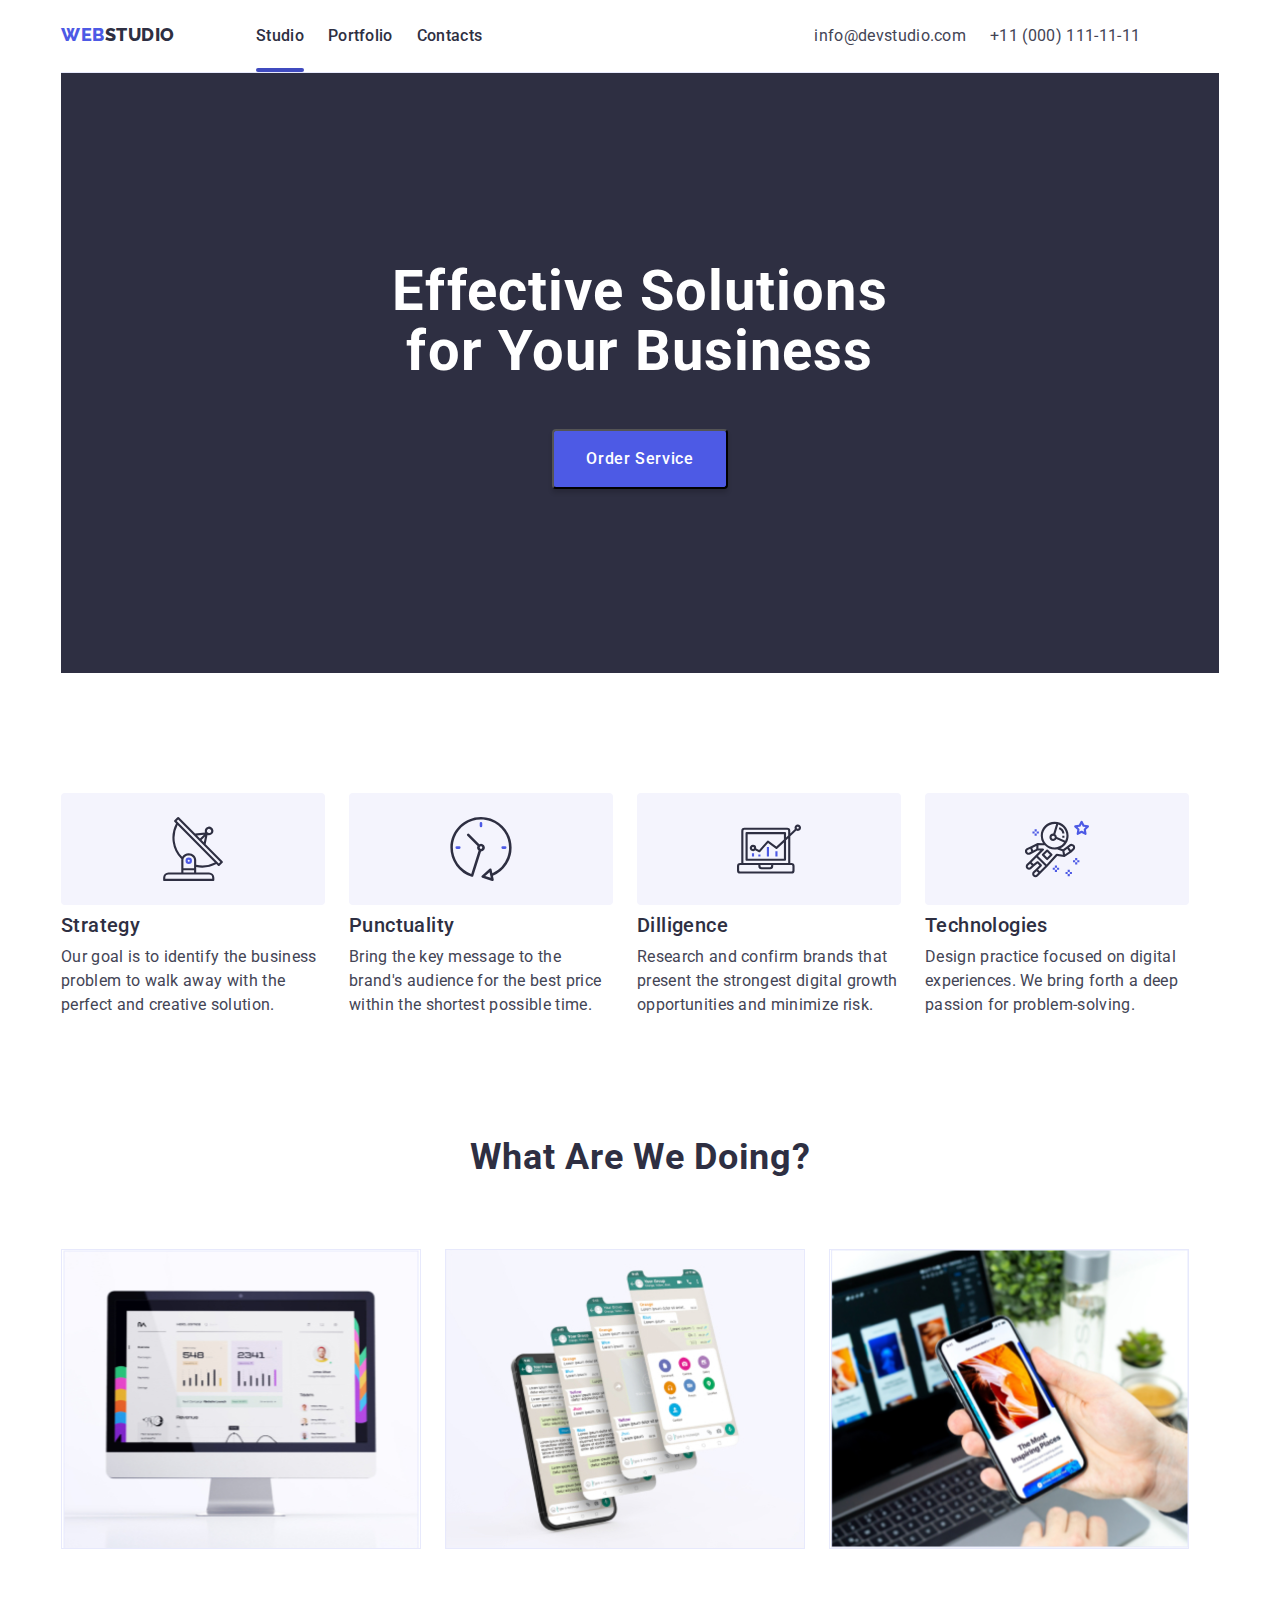
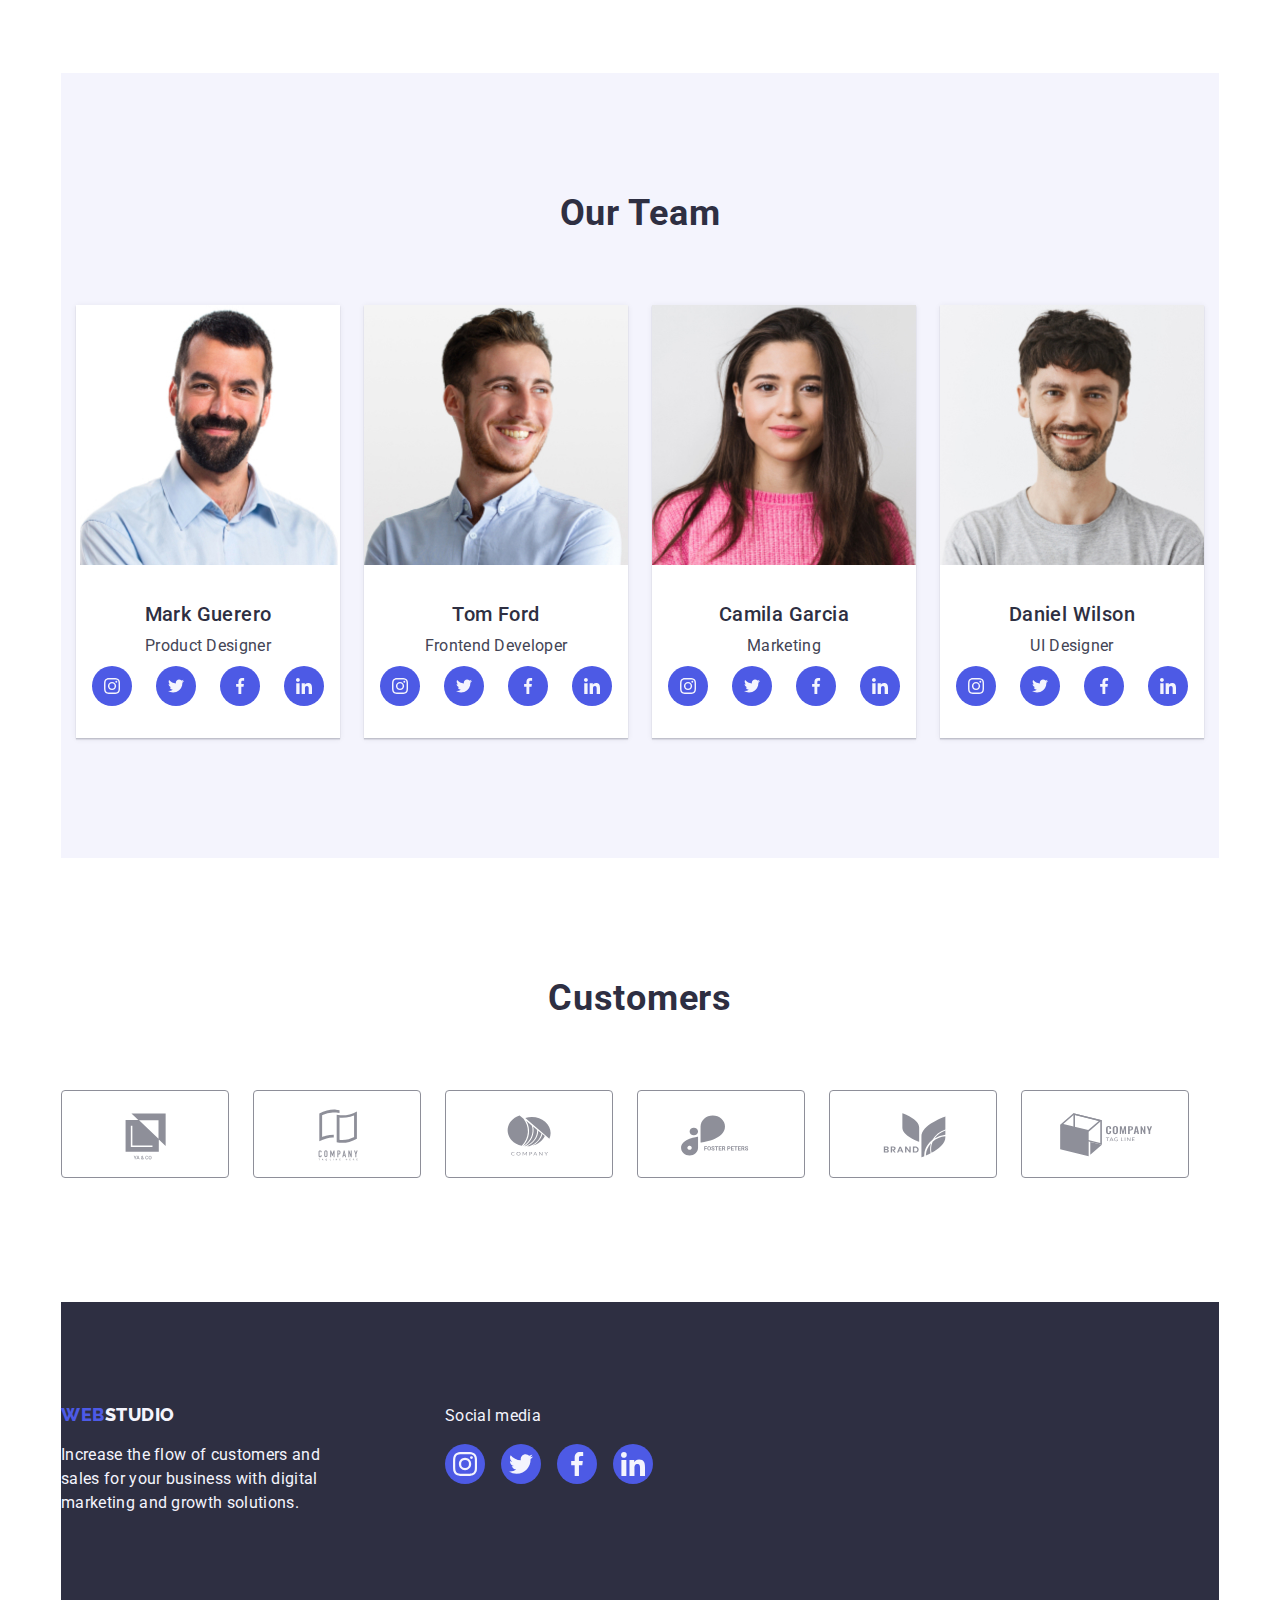
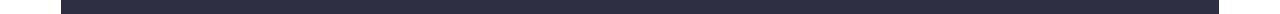
==== index.html @ da7041fc "Initial commit" ====
<!DOCTYPE html>
<html lang="en">

<head>
    <meta charset="UTF-8">
    <meta name="viewport" content="width=device-width, initial-scale=1.0">
    <title>Studio</title>
    <link rel="tag" href="Images">
    <link rel="stylesheet" href="css/modern-normalize.css">
    <link rel="stylesheet" href="css/style.css">
    <link rel="preconnect" href="https://fonts.googleapis.com">
    <link rel="preconnect" href="https://fonts.gstatic.com" crossorigin>
    <link href="https://fonts.googleapis.com/css2?family=Raleway:wght@800&family=Roboto:wght@400;500;700;900&display=swap" rel="stylesheet">
</head>

<body>
       <!--Modal-->  
       <div class="is-hidden data-modal">      
        <div class="modal-bg">
         <svg class="button-x data-modal-close">
             <use href="./Images/symbol-defs.svg#icon-close"></use>
         </svg>
        </div>
     </div>
    <!--Menu Nav-->
    <div class="container">
    <header class="top-line-bg" id="header-logo">
        <nav>
        <a class="logo" href="index.html"><span class="web-logo">WEB</span><span class="studio-logo">STUDIO</span></a>
            <ul class="menu-nav">
                <li><a class="menu-nav-link active" href="index.html">Studio</a></li>
                <li><a class="menu-nav-link" href="portfolio.html">Portfolio</a></li>
                <li><a class="menu-nav-link" href="">Contacts</a></li>
            </ul>
        </nav>
        <div>
            <ul class="contacts">
                <li><a class="contact-link" href="mailto:info@devstudio.com">info@devstudio.com</a></li>
                <li><a class="contact-link" href="tel:+110001111111">+11 (000) 111-11-11</a></li>
            </ul> 
        </div>
    </header>
    </div>
    <main>
    <!--Hero-->
            <section class="darkbg container">
            <div class="section1">
                <h1>Effective Solutions <br>for Your Business</h1>
                <button class="button-os data-modal-open" type="button"><span class="order-service">Order Service</span></button>
            </div>
            </section>
   
  
    
     <!--Icons for Advantages-->
            <section class="advantages container">
                <ul class="icon-list">
                    <li class="icon-bg"><svg class="icon-list-pic">
                        <use href="./Images/icons.svg#icon-antenna-1"></use>
                      </svg></li>                  
                    <li class="icon-bg"><svg class="icon-list-pic">
                        <use href="./Images/icons.svg#icon-clock-1"></use>
                      </svg></li>
                      <li class="icon-bg"><svg class="icon-list-pic">
                        <use href="./Images/icons.svg#icon-diagram-1"></use>
                      </svg></li>
                      <li class="icon-bg"><svg class="icon-list-pic">
                        <use href="./Images/icons.svg#icon-astronaut-1"></use>
                      </svg></li>
                </ul>
                
            </section>
     <!--Features-->        
        <section class="container">
            <ul class="feature">
                    <li>
                        <h2>Strategy</h2>
                        <p class="feature-description">
                            Our goal is to identify the business problem to walk away with the perfect and creative
                            solution.
                        </p>
                    </li>
                    <li>
                        <h2>Punctuality</h2>
                        <p class="feature-description">
                            Bring the key message to the brand's audience for the best price within the shortest possible
                            time.
                        </p>
                    </li>
                    <li>
                        <h2>Dilligence</h2>
                        <p class="feature-description">
                            Research and confirm brands that present the strongest digital growth opportunities and minimize
                            risk.
                        </p>
                    </li>
                    <li>
                        <h2>Technologies</h2>
                        <p class="feature-description">
                            Design practice focused on digital experiences. We bring forth a deep passion for
                            problem-solving.
                        </p>
                    </li>
            </ul>
        </section>
     <!--What are We doing?-->
        <section class="section container">
            <h2 class="section-2-header">What are we doing?</h2>
            <ul>
                <li>
                    <img class="img123" src="Images/Pic1.jpg" alt="Interactive Dashboard" width="300px"
                            height="300px">
                </li>
                <li>
                    <img class="img123" src="Images/Pic2.jpg" alt="Messaging App" width="300px"
                            height="300px">
                </li>
                <li>
                    <img class="img123" src="Images/Pic3.jpg" alt="Mobile UI" width="300px"
                            height="300px">
                </li>
            </ul>
        </section>
    
     <!--Our Team Section-->    
        <section class="section section-3 container">
            <h2 class="section-3-header">Our Team</h2>
            <div class="team-container">
            <ul class="teamcard">
                <li class="teamcards-group">
                    <img class="image-team" src="Images/mark g.jpg" alt="Mark G. Error" width="264px" height="260px">
                        <h2 class="names">Mark Guerero</h2>
                        <p class="position">Product Designer</p>
                        <ul class="teamicon-container">
                            <li class="team-icon"><a class="team-link" href="https://www.instagram.com/" target="_blank"><svg class="team-socialmedia-icon">
                                <use href="./Images/icons.svg#icon-instagram-2"></use>
                                </svg></a></li>
                            <li class="team-icon"><a class="team-link" href="https://twitter.com/" target="_blank"><svg class="team-socialmedia-icon">
                                <use href="./Images/icons.svg#icon-twitter-1"></use>
                                </svg></a></li>
                            <li class="team-icon"><a class="team-link" href="https://www.facebook.com/" target="_blank"><svg class="team-socialmedia-icon">
                                <use href="./Images/icons.svg#icon-facebook-1"></use>
                                </svg></a></li>
                            <li class="team-icon"><a class="team-link" href="https://www.linkedin.com/" target="_blank"><svg class="team-socialmedia-icon">
                                <use href="./Images/icons.svg#icon-linkedin-1"></use>
                                </svg></a></li>
                        </ul>
                </li>
                <li class="teamcards-group">
                    <img class="image-team" src="Images/tom f.jpg" alt="Tom F. Error" width="264px" height="260px">
                        <h2 class="names">Tom Ford</h2>
                        <p class="position">Frontend Developer</p>
                        <ul class="teamicon-container">
                            <li class="team-icon"><a class="team-link" href="https://www.instagram.com/" target="_blank"><svg class="team-socialmedia-icon">
                                <use href="./Images/icons.svg#icon-instagram-2"></use>
                                </svg></a></li>
                            <li class="team-icon"><a class="team-link" href="https://twitter.com/" target="_blank"><svg class="team-socialmedia-icon">
                                <use href="./Images/icons.svg#icon-twitter-1"></use>
                                </svg></a></li>
                            <li class="team-icon"><a class="team-link" href="https://www.facebook.com/" target="_blank"><svg class="team-socialmedia-icon">
                                <use href="./Images/icons.svg#icon-facebook-1"></use>
                                </svg></a></li>
                            <li class="team-icon"><a class="team-link" href="https://www.linkedin.com/" target="_blank"><svg class="team-socialmedia-icon">
                                <use href="./Images/icons.svg#icon-linkedin-1"></use>
                                </svg></a></li>
                        </ul>
                </li>
                <li class="teamcards-group">
                    <img class="image-team" src="Images/camila g.jpg" alt="Camila G. Error" width="264px" height="260px">
                        <h2 class="names">Camila Garcia</h2>
                        <p class="position">Marketing</p>
                        <ul class="teamicon-container">
                            <li class="team-icon"><a class="team-link" href="https://www.instagram.com/" target="_blank"><svg class="team-socialmedia-icon">
                                <use href="./Images/icons.svg#icon-instagram-2"></use>
                                </svg></a></li>
                            <li class="team-icon"><a class="team-link" href="https://twitter.com/" target="_blank"><svg class="team-socialmedia-icon">
                                <use href="./Images/icons.svg#icon-twitter-1"></use>
                                </svg></a></li>
                            <li class="team-icon"><a class="team-link" href="https://www.facebook.com/" target="_blank"><svg class="team-socialmedia-icon">
                                <use href="./Images/icons.svg#icon-facebook-1"></use>
                                </svg></a></li>
                            <li class="team-icon"><a class="team-link" href="https://www.linkedin.com/" target="_blank"><svg class="team-socialmedia-icon">
                                <use href="./Images/icons.svg#icon-linkedin-1"></use>
                                </svg></a></li>
                        </ul>
                </li>
                <li class="teamcards-group">
                    <img class="image-team" src="Images/daniel w.jpg" alt="Daniel W. Error" width="264px" height="260px">
                        <h2 class="names">Daniel Wilson</h2>
                        <p class="position">UI Designer</p>
                        <ul class="teamicon-container">
                            <li class="team-icon"><a class="team-link" href="https://www.instagram.com/" target="_blank"><svg class="team-socialmedia-icon">
                                <use href="./Images/icons.svg#icon-instagram-2"></use>
                                </svg></a></li>
                            <li class="team-icon"><a class="team-link" href="https://twitter.com/" target="_blank"><svg class="team-socialmedia-icon">
                                <use href="./Images/icons.svg#icon-twitter-1"></use>
                                </svg></a></li>
                            <li class="team-icon"><a class="team-link" href="https://www.facebook.com/" target="_blank"><svg class="team-socialmedia-icon">
                                <use href="./Images/icons.svg#icon-facebook-1"></use>
                                </svg></a></li>
                            <li class="team-icon"><a class="team-link" href="https://www.linkedin.com/" target="_blank"><svg class="team-socialmedia-icon">
                                <use href="./Images/icons.svg#icon-linkedin-1"></use>
                                </svg></a></li>
                        </ul>
                </li>
            </ul>
        </div>
        </section>

    <!--Customers-->
    <section class="clients container section">
        <h2 class="clients-header">Customers</h2>
        <ul class="clients-list">
            <li class="clients-item"><svg class="clients-icon">
                <use href="./Images/icons.svg#icon-Client-1"></use>
              </svg></li></li>
            <li class="clients-item"><svg class="clients-icon">
                <use href="./Images/icons.svg#icon-Client-2"></use>
              </svg></li></li>
            <li class="clients-item"><svg class="clients-icon">
                <use href="./Images/icons.svg#icon-Client-3"></use>
              </svg></li></li>
            <li class="clients-item"><svg class="clients-icon">
                <use href="./Images/icons.svg#icon-Client-4"></use>
              </svg></li></li>
            <li class="clients-item"><svg class="clients-icon">
                <use href="./Images/icons.svg#icon-Client-5"></use>
              </svg></li></li>
            <li class="clients-item"><svg class="clients-icon">
                <use href="./Images/icons.svg#icon-Client-6"></use>
              </svg></li></li>
        </ul>
    </section>
    </main>
     <!--Footer-->
    <footer class="footer-studio container">
        <div class="logo-footer">
        <a href="#header-logo"><span class="web-logo">WEB</span><span class="studio-logo-foot">STUDIO</span></a>
        <p class="footer-description">Increase the flow of customers and <br>sales for your business with digital <br>marketing
            and growth solutions.</p>
        </div>

        <!--Footer social media-->
        <div class="footer-socialmedia">
        <p class="socialmedia">Social media</p>
        <ul class="icon-container">
            <li class="footer-icon"><a class="footer-link" href="https://www.instagram.com/" target="_blank"><svg class="socialmedia-icon">
                <use href="./Images/icons.svg#icon-instagram-2"></use>
                </svg></a></li>
            <li class="footer-icon"><a class="footer-link" href="https://twitter.com/" target="_blank"><svg class="socialmedia-icon">
                <use href="./Images/icons.svg#icon-twitter-1"></use>
                </svg></a></li>
            <li class="footer-icon"><a class="footer-link" href="https://www.facebook.com/" target="_blank"><svg class="socialmedia-icon">
                <use href="./Images/icons.svg#icon-facebook-1"></use>
                </svg></a></li>
            <li class="footer-icon"><a class="footer-link" href="https://www.linkedin.com/" target="_blank"><svg class="socialmedia-icon">
                <use href="./Images/icons.svg#icon-linkedin-1"></use>
                </svg></a></li>
        </ul>
        </div>
    </footer>
    <script src="./modal.js"></script>
</body>

</html>
---- css/style.css ----
/*start of top line */
:root { --SLATE: #434455;
    --CORNFLOWER: #E7E9FC;
    --WHITE: #FFF;
    --IRIS: #4D5AE5;
    --NAVY-BLUE: #2E2F42;
    --OCEAN: #404BBF;
    --CLOUD: #F4F4FD;
    --LIGHT-SLATE: #8E8F99;
}

ul {
    list-style-type: none;
    display: inline-flex;
    gap: 24px;
    padding: 0px;
    margin: 0 auto;
}

 p {
    color: var(--SLATE);
    /* Body */
    font-family: Roboto;
    font-size: 16px;
    font-style: normal;
    font-weight: 400;
    line-height: 24px; /* 150% */
    letter-spacing: 0.32px;
 }

 a {
    text-decoration: none;
 }

.container {
    max-width: 1158px;
    margin: 0 auto;
}
.section {
    padding-top: 120px;
    padding-bottom: 120px;
    margin: 0 auto;
}

h2 {
    margin: 0 auto;
    color: var(--NAVY-BLUE);
    /* Header 3 */
    font-family: Roboto;
    font-size: 20px;
    font-style: normal;
    font-weight: 500;
    line-height: 24px;
    /* 120% */
    letter-spacing: 0.4px;
}

.top-line-bg {
    display: inline-flex;
    align-items: center;
    border-bottom: 1px solid var(--CORNFLOWER);
    background: var(--WHITE);
}

.logo {
    margin-right: 76px;
    margin-top: 24px;
    margin-bottom: 24px;
    /* margin-left: 156px; should be*/
}

.web-logo {
    color: var(--IRIS);
    font-family: Raleway;
    font-size: 18px;
    font-style: normal;
    font-weight: 800;
    line-height: 21px;
    /* 116.667% */
    letter-spacing: 0.54px;
    text-transform: uppercase;
}

.studio-logo {
    color: var(--NAVY-BLUE);
    font-family: Raleway;
    font-size: 18px;
    font-style: normal;
    font-weight: 800;
    line-height: 21px;
    /* 116.667% */
    letter-spacing: 0.54px;
    text-transform: uppercase;
}

.menu-nav {
    margin-top: 24px;
    margin-bottom: 24px;
    margin-right: 332px;
}

.menu-nav-link {
    color: var(--NAVY-BLUE);
    /* Body Medium */
    font-family: Roboto;
    font-size: 16px;
    font-style: normal;
    font-weight: 500;
    line-height: 24px;
    /* 150% */
    letter-spacing: 0.32px;
    margin-bottom: 20px;
}
nav {
    height: 72px;
}
.menu-nav-link:hover::after {
    content: "";
    display: block;
    margin-top: 20px;
    width: 100%;
    height: 4px; 
    border-radius: 2px;
    background: var(--OCEAN);
    transition-duration: 250ms;
    transition-timing-function: cubic-bezier(0.4, 0, 0.2, 1);
    }
.menu-nav-link.active::after {
    content: "";
    display: block;
    margin-top: 20px;
    width: 100%;
    height: 4px; 
    border-radius: 2px;
    background: var(--OCEAN);
    }

.menu-nav-link:active,
.menu-nav-link:hover {
    color: var(--OCEAN);
    font-family: Roboto;
    font-size: 16px;
    font-style: normal;
    font-weight: 500;
    line-height: 24px;
    letter-spacing: 0.32px;
    transition-duration: 250ms;
    transition-timing-function: cubic-bezier(0.4, 0, 0.2, 1);
}

.contacts {
    margin-top: 24px;
    margin-bottom: 24px;
   /* margin-right: 156px; should have*/
}

.contact-link {
    color: var(--SLATE);
    /* Body */
    font-family: Roboto;
    font-size: 16px;
    font-style: normal;
    font-weight: 400;
    line-height: 24px;
    /* 150% */
    letter-spacing: 0.32px;
}

.contact-link:active,
.contact-link:hover {
    color: var(--OCEAN);
    /* Body */
    font-family: Roboto;
    font-size: 16px;
    font-style: normal;
    font-weight: 400;
    line-height: 24px;
    /* 150% */
    letter-spacing: 0.32px;
    transition-duration: 250ms;
    transition-timing-function: cubic-bezier(0.4, 0, 0.2, 1);
}

/* end of top line */
/* ----------------------------------------------------------------------------- */
/* start of Effective solutions and Order service button */
.darkbg {
    height: 600px; 
    background: var(--NAVY-BLUE);
    text-align: center;
    display: flex;
    justify-content: center;
    flex-shrink: 0;
    position: relative;
}

.darkbg::before {
    content: "";
    position: absolute;
    top: 0;
    left: 0;
    width: 100%;
    height: 100%;
    background-image: url(../Images/people-office\ 1.jpg);
    background-size: cover;
    opacity: 0.3;
    z-index: 1;
}

h1 {
    padding-top: 188px;
    padding-bottom: 48px;
    margin: auto;
    color: var(--WHITE);
    /* Header 1 */
    font-family: Roboto;
    font-size: 56px;
    font-style: normal;
    font-weight: 700;
    line-height: 60px;
    /* 107.143% */
    letter-spacing: 1.12px;
    position: relative;
    z-index: 2;
}

.button-os {
    margin-bottom: 188px;
    padding: 16px 32px;
    border-radius: 4px;
    background: var(--IRIS);
    box-shadow: 0px 4px 4px 0px rgba(0, 0, 0, 0.15);
    position: relative;
    z-index: 2;
}

.button-os:hover {
    padding: 16px 32px;
    border-radius: 4px;
    background: var(--OCEAN);
    box-shadow: 0px 4px 4px 0px rgba(0, 0, 0, 0.15);
    position: relative;
    z-index: 2;
    transition-duration: 250ms;
    transition-timing-function: cubic-bezier(0.4, 0, 0.2, 1);
    cursor: pointer;
}

.button-os:active {
    padding: 16px 32px;
    border-radius: 4px;
    background: var(--OCEAN);
    box-shadow:inset 0px 4px 4px 0px rgba(0, 0, 0, 0.15);
    position: relative;
    z-index: 2;
}

.order-service {
    color: var(--WHITE);
    /* Button Text */
    font-family: Roboto;
    font-size: 16px;
    font-style: normal;
    font-weight: 500;
    line-height: 24px;
    /* 150% */
    letter-spacing: 0.64px;
}

/* End of Effective solutions and Order service button */
/* -------------------------------------------------------------------------------------- */
/* Start of Section 1 */
/* <!--Icons for Advantages--> */
.icon-list {
    margin-top: 120px;
   list-style: none;
}
.icon-bg {
    width: 264px;
    height: 112px;
    border-radius: 4px;
    background: var(--CLOUD);
    padding: 24px 100px 24px 100px;
}

.icon-list-pic {
    width: 64px;
    height: 64px;
}

.feature {
    margin-top: 8px;
    margin-bottom: 0;
    margin-left: auto;
    margin-right: auto;
}
.feature-description {
    width: 264px;
    margin-top: 8px;
    margin-bottom: 0;
}


/* End of Section 1 */
/* ------------------------------------------------------------------------------------------------------- */
/* Start of Section 2 */

.section-2-header {
    margin: 0 auto;
    margin-bottom: 72px;
    color: var(--NAVY-BLUE);
    text-align: center;
    /* Header 2 */
    font-family: Roboto;
    font-size: 36px;
    font-style: normal;
    font-weight: 700;
    line-height: 40px;
    /* 111.111% */
    letter-spacing: 0.72px;
    text-transform: capitalize;
}

.img123 {
    width: 360px;
    height: 300px;
    border: 1px solid var(--CORNFLOWER);
    background: lightgray -72.845px -19px / 144.444% 112.667% no-repeat;
}

/* End of Section 2 */
/* ------------------------------------------------------------------------------------------------------- */
/* Start of Section 3 */
.section-3 {
    background: var(--CLOUD);
}
.team-container {
    text-align: center;
}

.section-3-header {
    margin: 0 auto;
    margin-bottom: 72px;
    color: var(--NAVY-BLUE);
    text-align: center;
    /* Header 2 */
    font-family: Roboto;
    font-size: 36px;
    font-style: normal;
    font-weight: 700;
    line-height: 40px;
    /* 111.111% */
    letter-spacing: 0.72px;
    text-transform: capitalize;
}


.teamcards-group {
    background: var(--WHITE);
    box-shadow: 0px 2px 1px 0px rgba(46, 47, 66, 0.08), 0px 1px 1px 0px rgba(46, 47, 66, 0.16), 0px 1px 6px 0px rgba(46, 47, 66, 0.08);

}

.image-team {
    max-width: 264px;
    max-height: 260px;
}

.names {
    padding-top: 32px;
    text-align: center;
}
.position {
    margin: 0 auto;
    padding-top: 8px;
    padding-bottom: 8px;
    text-align: center;
}

/* Team Icon Soc Med */
  .teamicon-container {
    gap: 24px;
    padding-bottom: 32px;
  }
  .team-link {
    height: 16px;
    width: 16px;
  }
.team-icon {
    background-color: var(--IRIS);
    height: 40px;           
    width: 40px;
    display: flex;
    justify-content: center;
    align-items: center;
    border-radius: 50%;
}
.team-icon:hover,
.team-icon:active, 
.team-icon:focus {
    background-color: var(--OCEAN);
    height: 40px;   
    width: 40px;
    display: flex;
    justify-content: center;
    align-items: center;
    border-radius: 50%;
    transition-duration: 250ms;
    transition-timing-function: cubic-bezier(0.4, 0, 0.2, 1);
}
  .team-socialmedia-icon {
    width: 16px;
    height: 16px;
    fill: #f4f4fd;
  }
/* End of Section 3 */
/* Customers */

.clients-icon {
    width: 168px;
    height: 88px;
    border-radius: 4px;
    border: 1px solid var(--LIGHT-SLATE);
    fill: #8e8f99;
}

.clients-icon:hover,
.clients-icon:focus {
    width: 168px;
    height: 88px;
    border-radius: 4px;
    border: 1px solid var(--OCEAN);
    fill: var(--OCEAN);
    transition-duration: 250ms;
    transition-timing-function: cubic-bezier(0.4, 0, 0.2, 1);
}

.clients-header {
    margin: 0 auto;
    padding-bottom: 72px;
    color: var(--NAVY-BLUE);
    text-align: center;
    /* Header 2 */
    font-family: Roboto;
    font-size: 36px;
    font-style: normal;
    font-weight: 700;
    line-height: 40px;
    /* 111.111% */
    letter-spacing: 0.72px;
    text-transform: capitalize;
}
/* ------------------------------------------------------------------------------------------------------- */
/* Start of Footer */
.footer-studio {
    min-height: 312px;
    background: var(--NAVY-BLUE);
    padding-top: 101.5px;
    display: flex;
    flex-direction: row;
} 
/* .logo-footer {
     margin-left: 156px;
}*/
.studio-logo-foot {
    color: var(--CLOUD);
    font-family: Raleway;
    font-size: 18px;
    font-style: normal;
    font-weight: 800;
    line-height: 21px;
    /* 116.667% */
    letter-spacing: 0.54px;
    text-transform: uppercase;
}

.footer-description {
    margin-top: 17.5px;
    width: 264px;
    color: var(--CLOUD);
  }
  /* <!--Footer social media--> */
.footer-socialmedia {
    padding-left: 120px;
}
  .socialmedia {
    color: var(--CLOUD);
    margin: 0;
    padding-bottom: 16px;
  }
  .icon-container {
    gap: 16px;
  }
  .footer-link {
    height: 24px;
    width: 24px;
  }
.footer-icon {
    background-color: var(--IRIS);
    height: 40px;           
    width: 40px;
    display: flex;
    justify-content: center;
    align-items: center;
    border-radius: 50%;
}
.footer-icon:hover,
.footer-icon:active, 
.footer-icon:focus {
    background-color: #31D0AA;
    height: 40px;
    width: 40px;
    display: flex;
    justify-content: center;
    align-items: center;
    border-radius: 50%;
    transition-duration: 250ms;
    transition-timing-function: cubic-bezier(0.4, 0, 0.2, 1);
}
  .socialmedia-icon {
    width: 24px;
    height: 24px;
    fill: #f4f4fd;
  }
/* End of Footer */
/* ------------------------------------------------------------------------------------------------------- */
/* Portfolio Styling */
/* Start of Filter buttons */
.filters {
   padding-top: 96px;
    text-align: center;
}


.filter-btn {
    text-decoration: none;
    color: var(--IRIS);
    text-align: center;
    /* Button Text */
    font-family: Roboto;
    font-size: 16px;
    font-style: normal;
    font-weight: 500;
    line-height: 24px;
    /* 150% */
    letter-spacing: 0.64px;
    display: flex;
    padding: 12px 24px;
    justify-content: center;
    align-items: center;
    border-radius: 4px;
    border: 1px solid var(--CORNFLOWER);
    background: var(--CLOUD);
}

.active-filter,
.filter-btn:hover,
.filter-btn:active {
    text-decoration: none;
    color: var(--WHITE);
    text-align: center;
    /* Button Text */
    font-family: Roboto;
    font-size: 16px;
    font-style: normal;
    font-weight: 500;
    line-height: 24px;
    /* 150% */
    letter-spacing: 0.64px;
    display: flex;
    padding: 12px 24px;
    justify-content: center;
    align-items: center;
    border-radius: 4px;
    background: var(--OCEAN);
    box-shadow: 0px 2px 2px 0px rgba(0, 0, 0, 0.12), 0px 2px 1px 0px rgba(0, 0, 0, 0.08), 0px 3px 1px 0px rgba(0, 0, 0, 0.10);
    transition-duration: 250ms;
    transition-timing-function: cubic-bezier(0.4, 0, 0.2, 1);
}

/* End of Filter buttons */
/* ------------------------------------------------------------------------------------------------------- */
.project-list {
    display: block;
}

.row {
    padding-top: 72px;
    justify-content: center;
    display: flex;
    align-items: center;
    flex-shrink: 0;
    gap: 24px;
}
.row2 {
    padding-top: 48px;
    justify-content: center;
    display: flex;
    align-items: center;
    flex-shrink: 0;
    gap: 24px;
}
.row3 {
    padding-top: 48px;
    padding-bottom: 120px;
    justify-content: center;
    display: flex;
    align-items: center;
    flex-shrink: 0;
    gap: 24px;
}
.row-left {
    padding-top: 72px;
    padding-bottom: 1056px;
    justify-content: left;
    display: flex;
    flex-shrink: 0;
    gap: 24px;
}
.row-center {
    padding-top: 72px;
    padding-bottom: 1056px;
    justify-content: center;
    display: flex;
    align-items: center;
    flex-shrink: 0;
    gap: 24px;
}
.project-card {
    position: relative;
    border: 1px solid var(--CORNFLOWER);
    overflow: hidden;
}
.overlay {
    position: absolute;
    width: 360px;
    height: 300px;
    background-color: var(--IRIS);
    transform: translatey(105%);
    transition: transform 250ms ease-in-out;
  }
 

  .project-card:hover .overlay {
    background-color: var(--IRIS);
    transform: translatey(0%);
  }
  .text-overlay {
    margin: 0;
    padding: 40px 32px 164px 32px;
    color: var(--CLOUD);
    font-family: Roboto;
    font-size: 16px;
    font-style: normal;
    font-weight: 400;
    line-height: 24px;
    letter-spacing: 0.32px;
  }
 
.project-card:hover {
    border: 1px solid var(--CORNFLOWER);
    box-shadow: 0px 2px 1px 0px rgba(46, 47, 66, 0.08), 0px 1px 1px 0px rgba(46, 47, 66, 0.16), 0px 1px 6px 0px rgba(46, 47, 66, 0.08);    
    transition-duration: 250ms;
    transition-timing-function: cubic-bezier(0.4, 0, 0.2, 1);
}

.card-content-proj {
    padding: 32px 16px 32px 16px;
    position: relative;
    background: var(--WHITE);
}

.project-header {
    color: var(--NAVY-BLUE);
    /* Header 3 */
    font-family: Roboto;
    font-size: 20px;
    font-style: normal;
    font-weight: 500;
    line-height: 24px;
    /* 120% */
    letter-spacing: 0.4px;
}

.project-filter {
    margin: 0 auto;
    padding-top: 8px;
    color: var(--SLATE);
    /* Body */
    font-family: Roboto;
    font-size: 16px;
    font-style: normal;
    font-weight: 400;
    line-height: 24px;
    /* 150% */
    letter-spacing: 0.32px;
}
/* Modal */
.data-modal {
    position: fixed;
    justify-content: center;
    align-items: center;
    display: flex;
    width: 100%;
    height: 100%;
    flex-shrink: 0;
    background: var(--NAVY-BLUE-modal, rgba(46, 47, 66, 0.40));
    z-index: 5;
    transform: scale(1);
    opacity: 1;
    transition: transform 0.3s ease-in-out, opacity 0.3s ease-in-out;
}
.modal-bg {
width: 408px;
height: 584px;
flex-shrink: 0;
border-radius: 4px;
background: var(--DAIRY, #FCFCFC);
box-shadow: 0px 2px 1px 0px rgba(0, 0, 0, 0.20), 0px 1px 3px 0px rgba(0, 0, 0, 0.12), 0px 1px 1px 0px rgba(0, 0, 0, 0.14);
position: relative;
margin-top: 80px;
}

.button-x {
height: 24px;
width: 24px;
position: absolute;
top: 24px;
left: 360px;
cursor: pointer;
}

.is-hidden {
    visibility: hidden;
    cursor: pointer;
    opacity: 0.5;
}
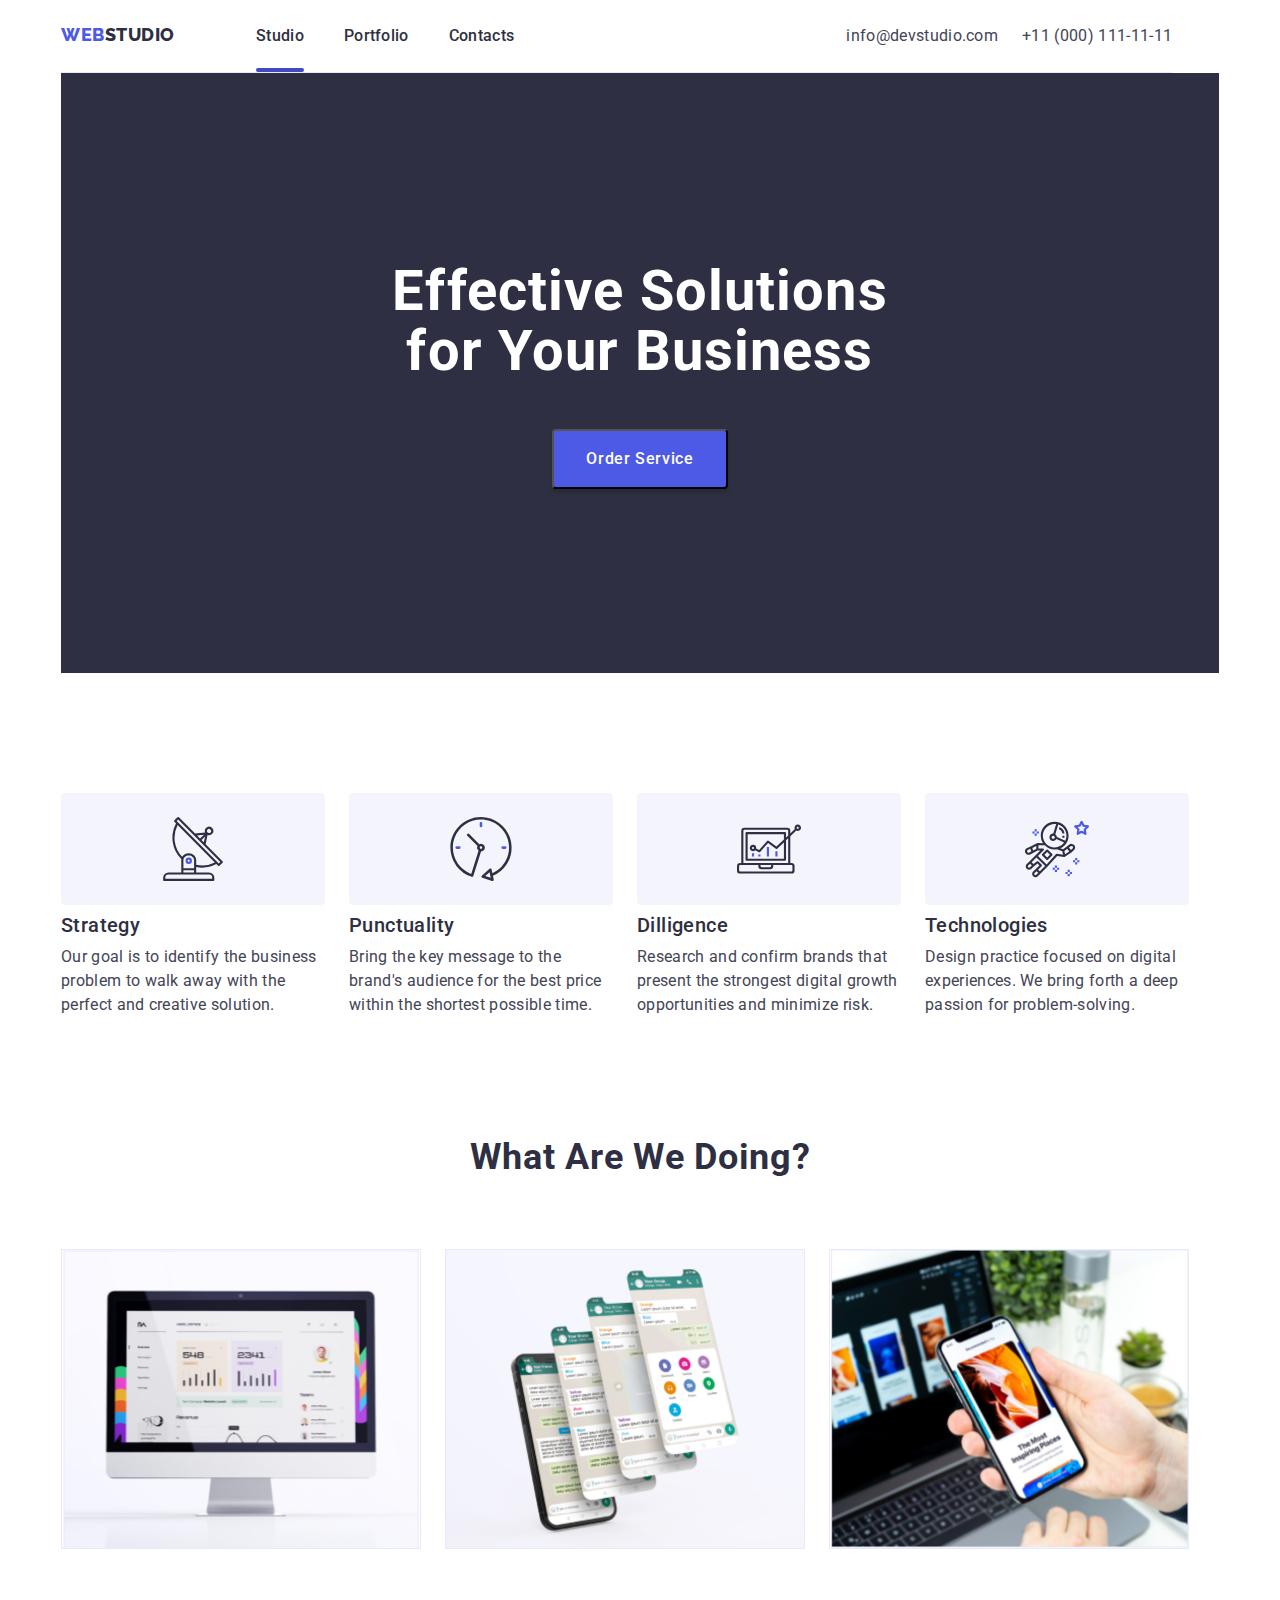
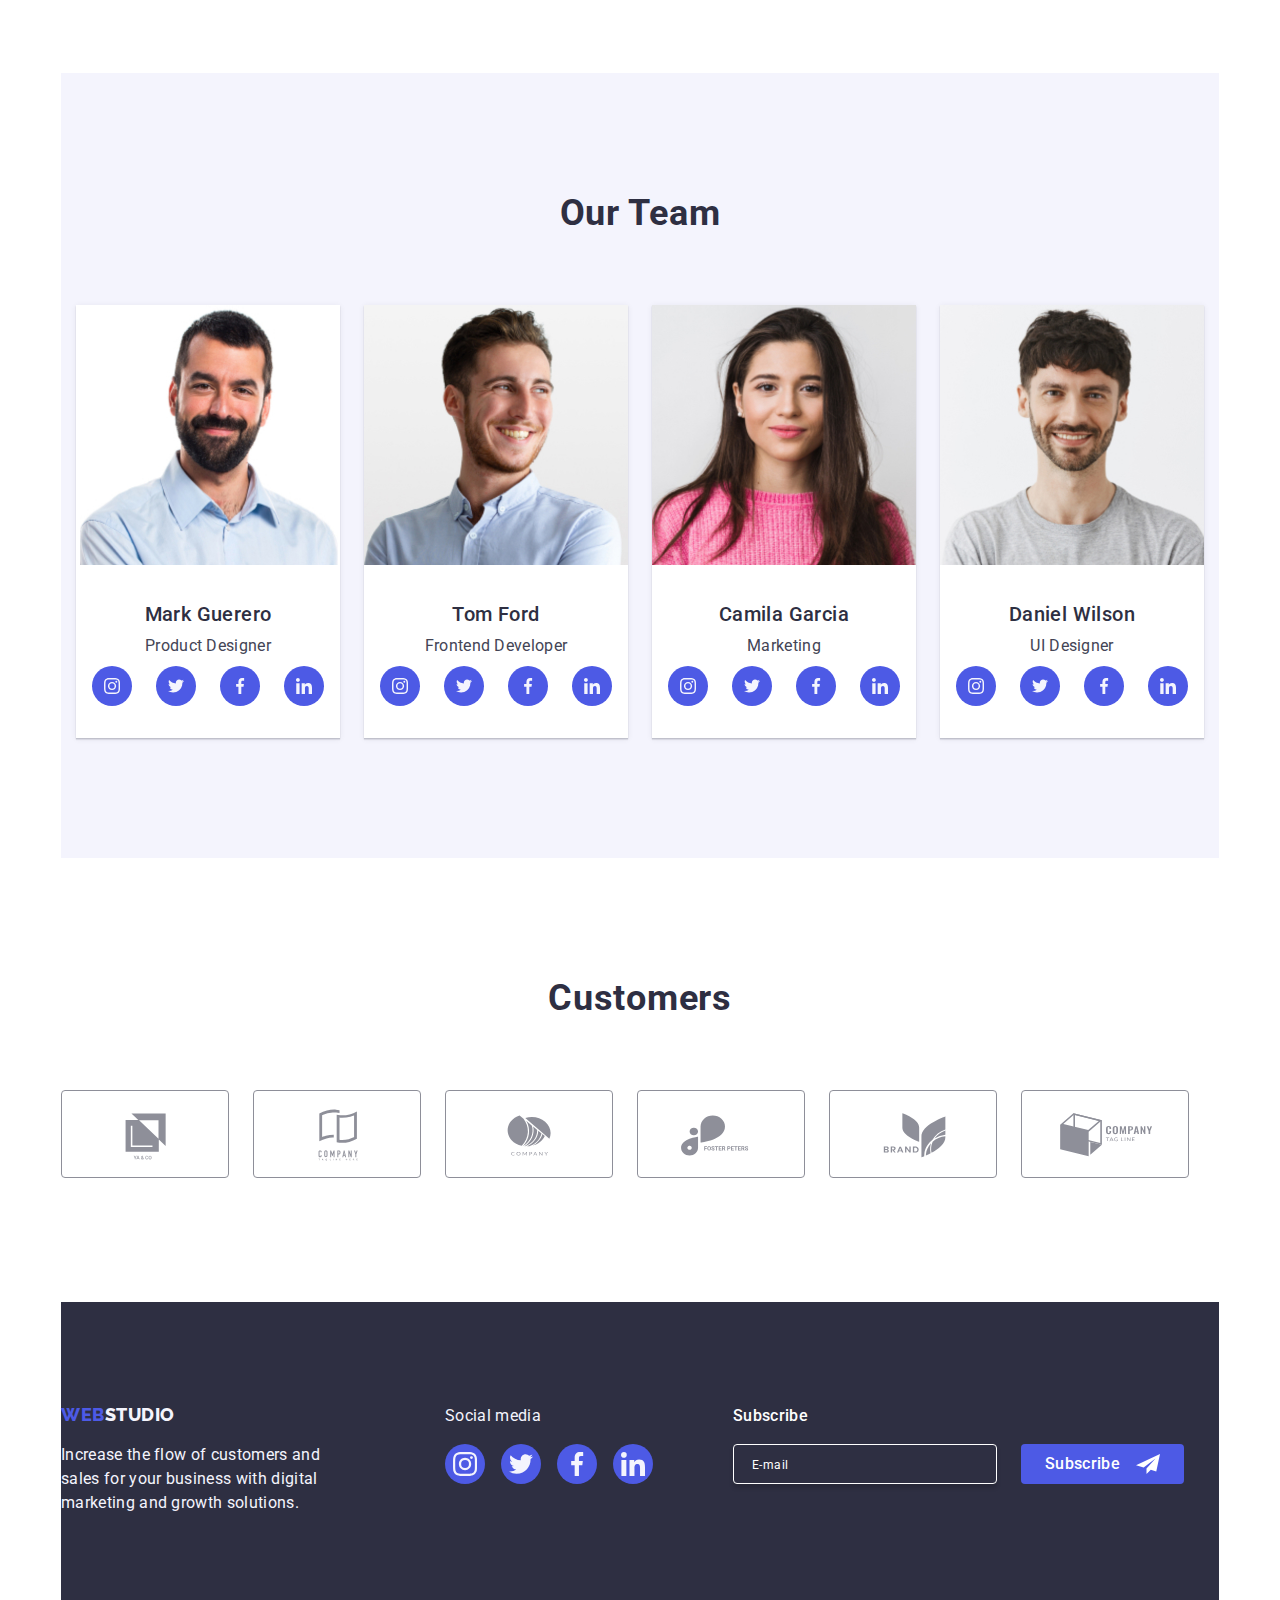
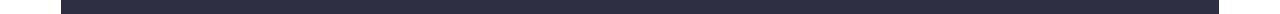
==== commit 35737a85: "With footer subscribe" ====
--- a/index.html
+++ b/index.html
@@ -258,6 +258,19 @@
                 </svg></a></li>
         </ul>
         </div>
+        <!--Subscribe-->
+        <div class="subscribe-footer">
+        <div class="subscribe-email">
+            <p class="text-subscribe">Subscribe</p>
+            <label>
+                <input class="input-email" type="email" name="email" placeholder="E-mail"/>
+              </label>
+        </div>
+        <div>
+            <button class="subscribe-button"><p class="text-subscribe">Subscribe</p><svg class="airplane-icon"><use href="./Images/frame.svg#icon-Frame-3"></use></svg>
+            </button>
+        </div>
+        </div>
     </footer>
     <script src="./modal.js"></script>
 </body>
--- a/css/style.css
+++ b/css/style.css
@@ -97,6 +97,7 @@
     margin-top: 24px;
     margin-bottom: 24px;
     margin-right: 332px;
+    gap: 40px;
 }
 
 .menu-nav-link {
@@ -522,6 +523,83 @@
     height: 24px;
     fill: #f4f4fd;
   }
+/* Subscribe */
+
+.subscribe-footer {
+    display: flex;
+    gap: 24px;
+}
+.subscribe-email {
+    margin-top: 0px;
+    padding-left: 80px;
+}
+.text-subscribe {
+    color: var(--WHITE, #FFF);
+    font-family: Roboto;
+    font-size: 16px;
+    font-style: normal;
+    font-weight: 500;
+    line-height: 24px; /* 150% */
+    letter-spacing: 0.32px;
+    margin: 0px;
+}
+
+.input-email {
+    margin-top: 16px;
+    border-radius: 4px;
+    border: 1px solid var(--WHITE, #FFF);
+    box-shadow: 0px 4px 4px 0px rgba(0, 0, 0, 0.15);
+    background: var(--NAVY-BLUE, #2E2F42);
+    width: 264px;
+    height: 40px;
+}
+
+.input-email::placeholder {
+    padding-top: 8px;
+    padding-bottom: 8px;
+    padding-left: 16px;
+    color: var(--WHITE, #FFF);
+    font-family: Roboto;
+    font-size: 12px;
+    font-style: normal;
+    font-weight: 400;
+    line-height: 24px; /* 200% */
+    letter-spacing: 0.48px;
+}
+.subscribe-holder {
+    margin: 0 auto;
+    padding: 0 auto;
+}
+
+.airplane-icon {
+    width: 24px;
+    height: 24px;
+}
+
+
+.subscribe-button {
+    display: flex;
+    justify-content: center;
+    align-content: center;
+    gap: 16px;
+    margin-top: 40px;
+    padding: 8px 24px;
+    border: 0;
+    border-radius: 4px;
+    background: var(--IRIS, #4D5AE5);
+}
+
+.subscribe-button:hover,
+.subscribe-button:active
+ {
+    border-radius: 4px;
+    background: var(--OCEAN);
+    box-shadow: 0px 4px 4px 0px rgba(0, 0, 0, 0.15);
+    transition-duration: 250ms;
+    transition-timing-function: cubic-bezier(0.4, 0, 0.2, 1);
+    cursor: pointer;
+}
+
 /* End of Footer */
 /* ------------------------------------------------------------------------------------------------------- */
 /* Portfolio Styling */
@@ -711,23 +789,23 @@
     transition: transform 0.3s ease-in-out, opacity 0.3s ease-in-out;
 }
 .modal-bg {
-width: 408px;
-height: 584px;
-flex-shrink: 0;
-border-radius: 4px;
-background: var(--DAIRY, #FCFCFC);
-box-shadow: 0px 2px 1px 0px rgba(0, 0, 0, 0.20), 0px 1px 3px 0px rgba(0, 0, 0, 0.12), 0px 1px 1px 0px rgba(0, 0, 0, 0.14);
-position: relative;
-margin-top: 80px;
+    width: 408px;
+    height: 584px;
+    flex-shrink: 0;
+    border-radius: 4px;
+    background: var(--DAIRY, #FCFCFC);
+    box-shadow: 0px 2px 1px 0px rgba(0, 0, 0, 0.20), 0px 1px 3px 0px rgba(0, 0, 0, 0.12), 0px 1px 1px 0px rgba(0, 0, 0, 0.14);
+    position: relative;
+    margin-top: 80px;
 }
 
 .button-x {
-height: 24px;
-width: 24px;
-position: absolute;
-top: 24px;
-left: 360px;
-cursor: pointer;
+    height: 24px;
+    width: 24px;
+    position: absolute;
+    top: 24px;
+    left: 360px;
+    cursor: pointer;
 }
 
 .is-hidden {
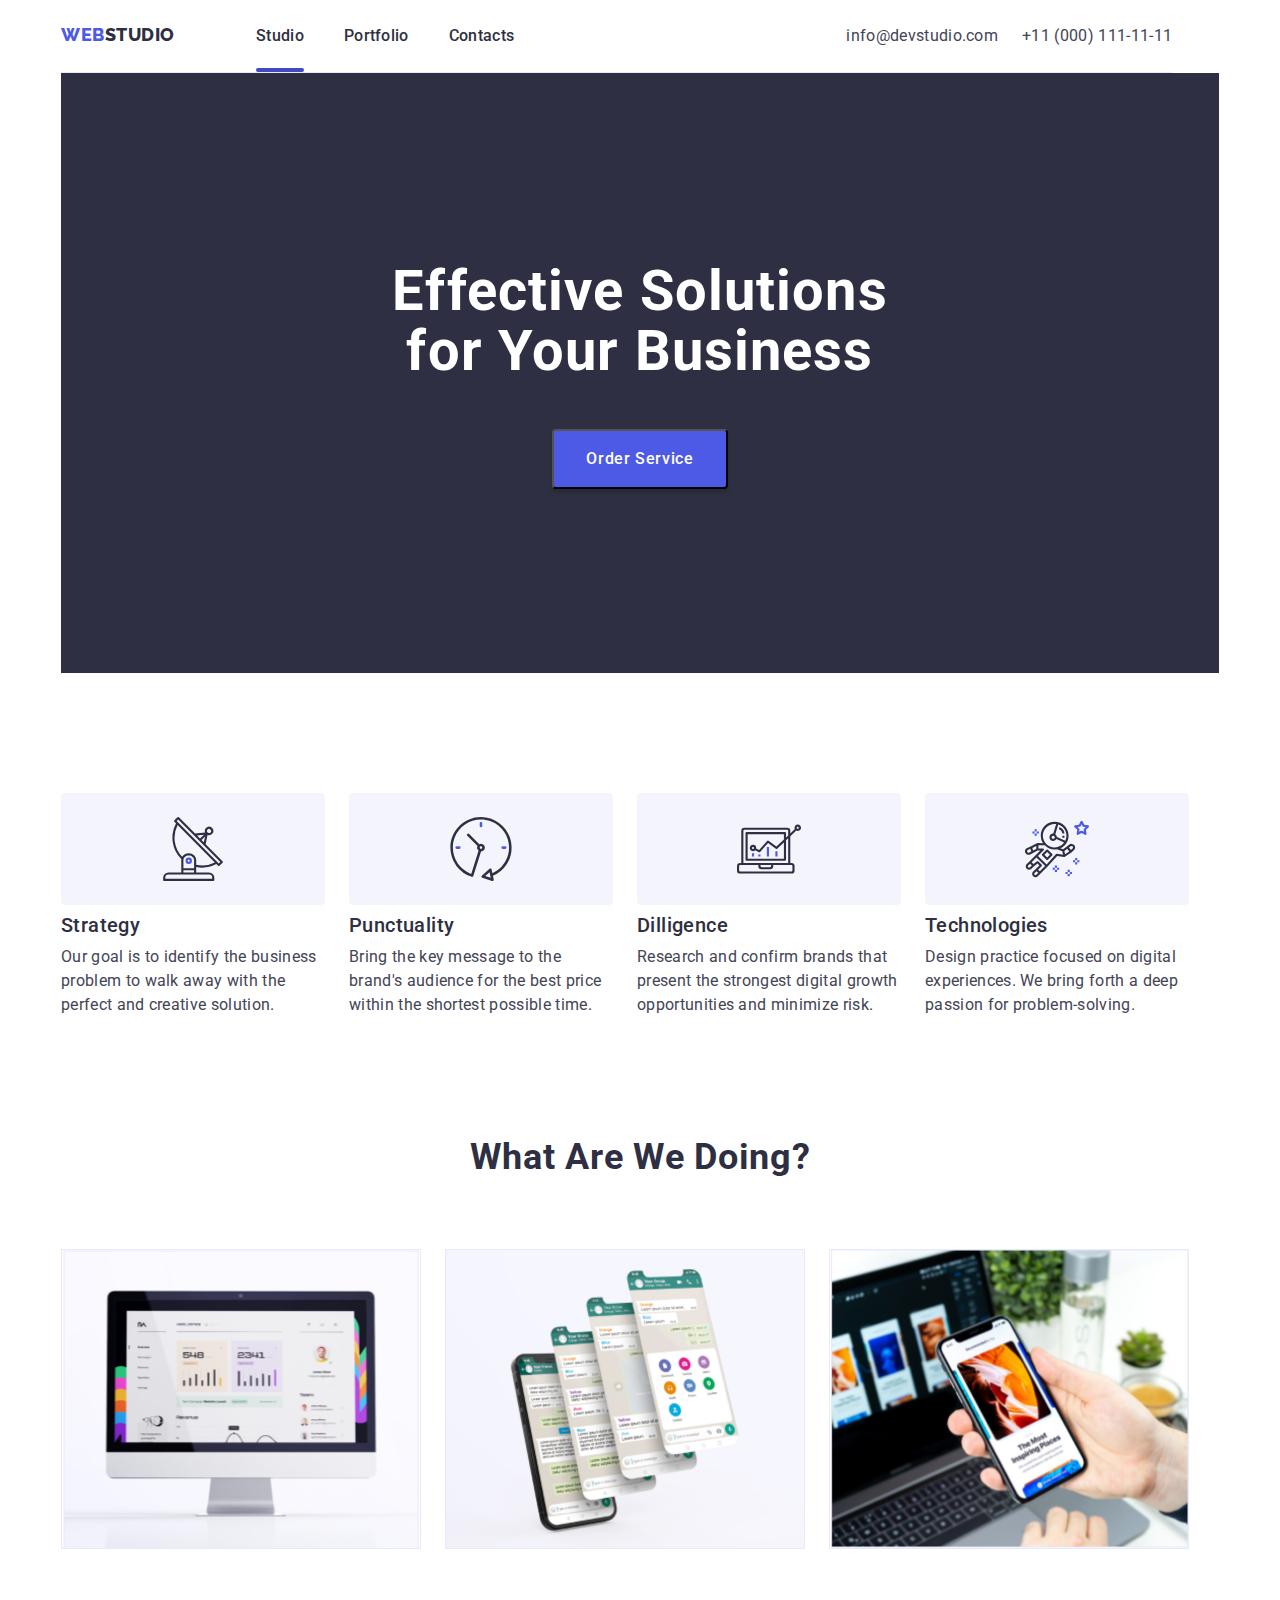
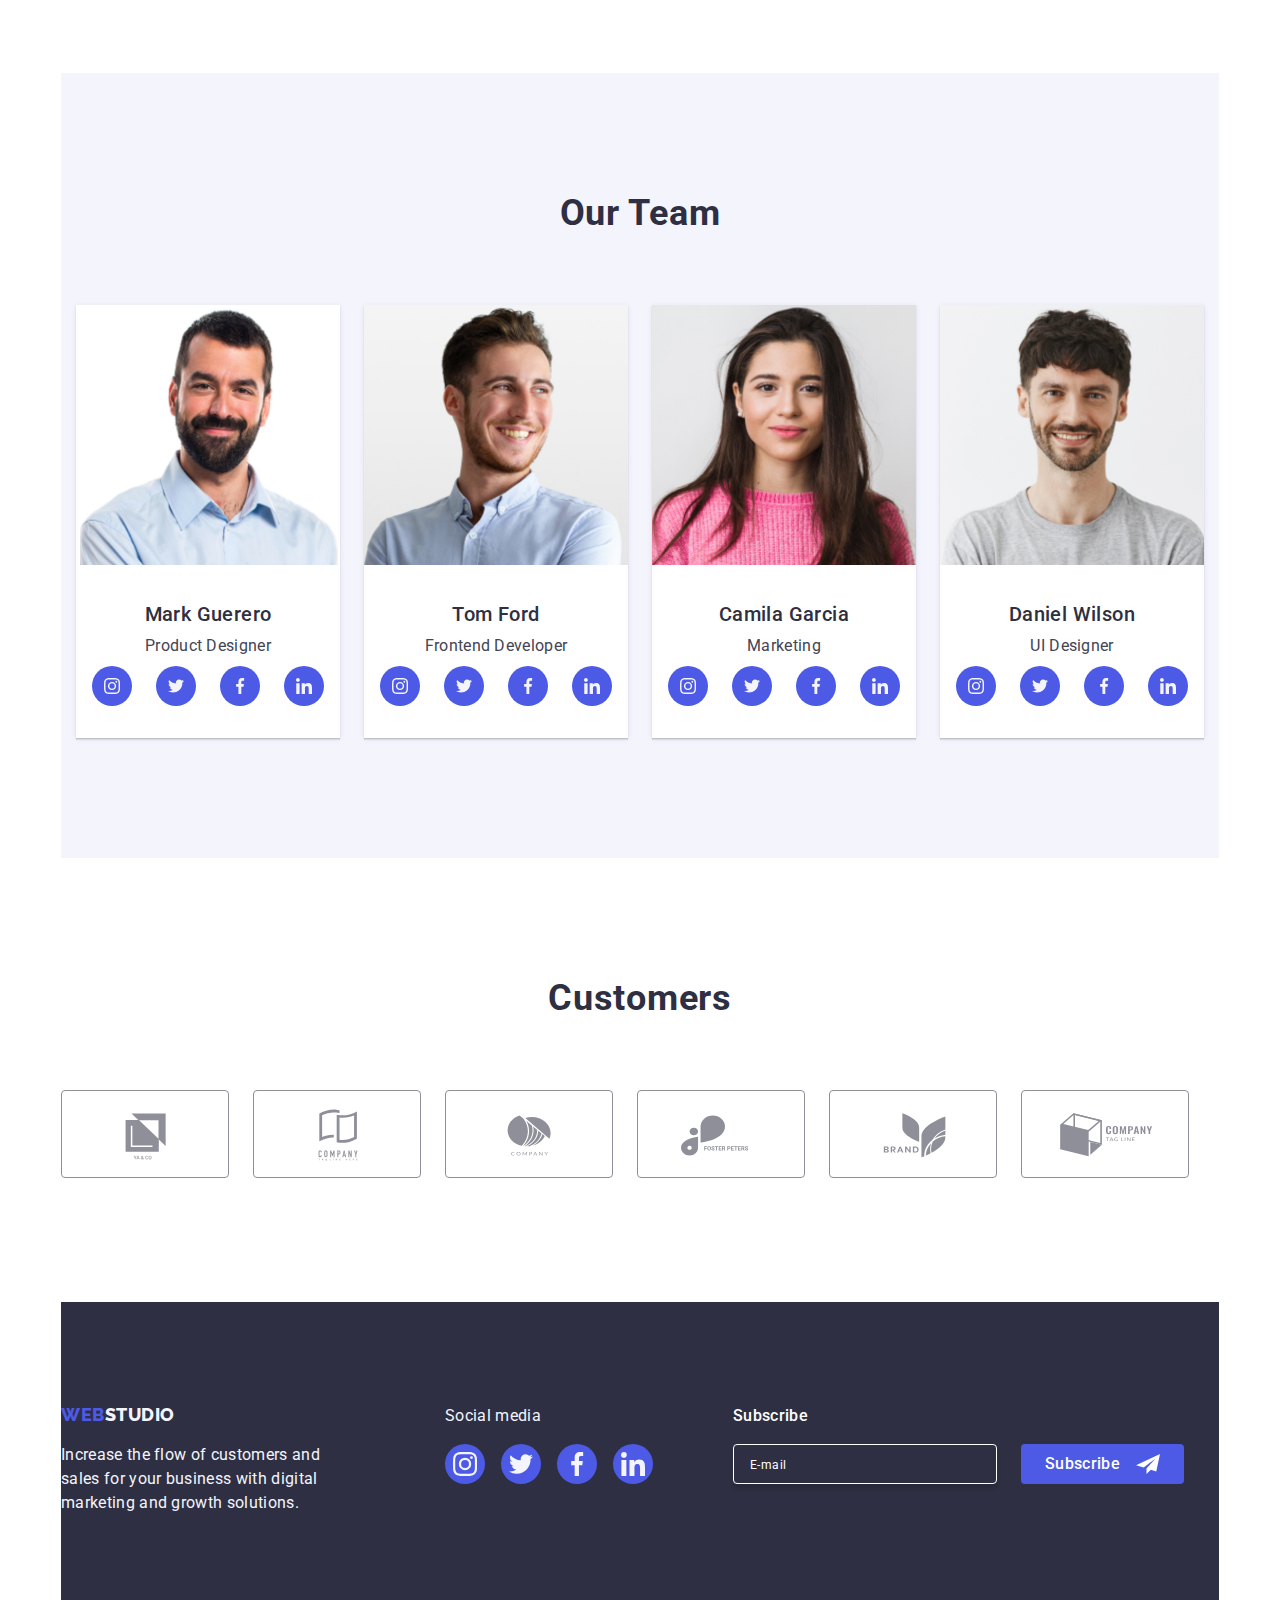
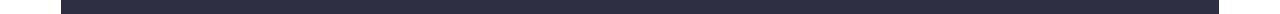
==== commit 2b3a0708: "For checking" ====
--- a/index.html
+++ b/index.html
@@ -15,11 +15,53 @@
 
 <body>
        <!--Modal-->  
-       <div class="is-hidden data-modal">      
+    <div class="is-hidden data-modal">      
         <div class="modal-bg">
          <svg class="button-x data-modal-close">
              <use href="./Images/symbol-defs.svg#icon-close"></use>
          </svg>
+         <p class="leave-contacts">Leave your contacts and we will call you back</p>
+         <form action="">
+            <div class="name-group">
+        <label for="name" class="name-modal">
+        <span class="items-label">Name</span>
+        <svg class="name-icon">
+        <use href="./Images/modalicons.svg#icon-person-black-18dp-1"></use>
+         </svg>
+      <input class="input-name" type="text" name="fullname" autocomplete="off" required />    
+            </div>
+            <div class="phone-group">
+      <label for="phone" class="phone-modal">
+        <span class="items-label">Phone</span> <br>
+        <svg class="phone-icon">
+        <use href="./Images/modalicons.svg#icon-phone-black-18dp-1"></use>
+         </svg>
+      <input class="input-phone" type="tel" name="phonenumber" required />    
+      </div>
+<div class="email-group">
+      <label for="email-modal" class="email-modalclass">
+        <span class="items-label">Email</span>
+        <br>
+        <svg class="email-icon">
+        <use href="./Images/modalicons.svg#icon-email-black-18dp-1"></use>
+         </svg>
+      <input class="input-email-modal" type="text" name="fullName" required />    
+</div>
+<div class="comment-group">
+      <label for="comment-modal" class="comment-modalclass">
+        <span class="items-label">Comment</span>
+        <br>
+      <input class="input-comment" type="text" name="comment-modal" placeholder="Text input" required />    
+      </div>
+<div class="terms-group">
+      <input class="checkbox" type="checkbox" name="termsandconditions"/>
+      <label class="text-terms" for="terms"><span class="terms-conditions">I accept the terms and conditions of the</span> <a href=""><span class="privacy-text">Privacy Policy</span></a></label>
+      </div>
+      <div class="button-send-group">
+      <button class="button-send" type="submit"><span class="send-modal">Send</span></button>
+        </label>
+        </div>
+         </form>         
         </div>
      </div>
     <!--Menu Nav-->
@@ -259,11 +301,12 @@
         </ul>
         </div>
         <!--Subscribe-->
+        <form action="">
         <div class="subscribe-footer">
         <div class="subscribe-email">
             <p class="text-subscribe">Subscribe</p>
             <label>
-                <input class="input-email" type="email" name="email" placeholder="E-mail"/>
+                <input class="input-email" type="email" name="email" placeholder="E-mail" required/>
               </label>
         </div>
         <div>
@@ -271,6 +314,7 @@
             </button>
         </div>
         </div>
+         </form>
     </footer>
     <script src="./modal.js"></script>
 </body>
--- a/css/style.css
+++ b/css/style.css
@@ -284,6 +284,68 @@
     padding: 24px 100px 24px 100px;
 }
 
+.icon-list-pic:hover,
+.button-os:hover,
+.team-icon:hover,
+.footer-icon:hover {
+    animation: shake 1s;
+  }
+  
+  @keyframes shake {
+    0% {
+      transform: rotate(0deg);
+    }
+    
+    10% {
+      transform: rotate(-10deg);
+    }
+    
+    20% {
+      transform: rotate(10deg);
+    }
+    
+    30% {
+      transform: rotate(-10deg);
+    }
+    
+    40% {
+      transform: rotate(10deg);
+    }
+    
+    50% {
+      transform: rotate(0deg);
+    }
+    
+    100% {
+      transform: rotate(0deg);
+    }
+    
+  }
+  .button-os:hover,
+  .subscribe-button:hover,
+  .clients-icon:hover,
+  .filter-btn:hover,
+  .button-x:hover,
+  .button-send:hover {
+    animation: beatBeat 800ms ease alternate infinite;
+    transform-origin: center center;
+}
+
+@keyframes beatBeat {
+    0% {
+        transform: scale(1);
+
+    }
+    80% {
+        transfom: scale(1.1);
+    }
+    100% {
+        transform: scale(1.2);
+        transition-property: transform;
+        transition-duration: 3s;
+    }
+}
+
 .icon-list-pic {
     width: 64px;
     height: 64px;
@@ -552,12 +614,12 @@
     background: var(--NAVY-BLUE, #2E2F42);
     width: 264px;
     height: 40px;
+    padding-left: 16px;
 }
 
 .input-email::placeholder {
     padding-top: 8px;
     padding-bottom: 8px;
-    padding-left: 16px;
     color: var(--WHITE, #FFF);
     font-family: Roboto;
     font-size: 12px;
@@ -806,10 +868,238 @@
     top: 24px;
     left: 360px;
     cursor: pointer;
+    fill: var(--CORNFLOWER, #E7E9FC);
+stroke-width: 1px;
+stroke: rgba(0, 0, 0, 0.10);
+}
+
+.button-x:hover,
+.button-x:active {
+    fill: var(--OCEAN, #404BBF);
 }
 
 .is-hidden {
     visibility: hidden;
     cursor: pointer;
     opacity: 0.5;
+}
+
+.leave-contacts {
+    margin-top: 72px;
+    margin-bottom: 16px;
+    color: var(--NAVY-BLUE, #2E2F42);
+    text-align: center;
+    font-family: Roboto;
+    font-size: 16px;
+    font-style: normal;
+    font-weight: 500;
+    line-height: 24px; /* 150% */
+    letter-spacing: 0.32px;
+}
+
+.name-group,
+.phone-group,
+.email-group,
+.comment-group,
+.terms-group {
+    display: flex;
+    justify-content: center;
+    fill: var(--NAVY-BLUE, #2E2F42);
+}
+.name-modal {
+    display: flex;
+  flex-direction: column;
+}
+.name-icon {
+    width: 18px;
+    height: 18px;  
+    position: absolute;
+    margin-left: 16px;
+    margin-top: 28px;
+}
+
+.input-name,
+.input-phone,
+.input-email-modal {
+    width: 360px;
+    height: 40px;
+    padding-left: 38px;
+    margin-top: 2px;
+    margin-bottom: 8px;
+    border-radius: 4px;
+    border: 1px solid var(--NAVY-BLUE-modal, rgba(46, 47, 66, 0.40));
+}
+
+.input-name:focus,
+.input-name:hover, 
+.input-phone:focus,
+.input-phone:hover, 
+.input-email-modal:focus,
+.input-email-modal:hover, 
+.input-comment:focus,
+.input-comment:hover {
+border: 1px solid var(--IRIS, #4D5AE5);
+    outline: none;
+}
+.name-group:hover,
+.name-group:active,
+.phone-group:hover,
+.phone-group:active,
+.email-group:hover,
+.email-group:active {
+     fill: #4D5AE5;
+}
+
+
+.input-comment {
+    margin-top: 2px;
+    width: 360px;
+    padding-bottom: 91.61px;
+    padding-top: 8px;
+    padding-left: 16px;
+    margin-bottom: 16px;
+    border-radius: 4px;
+    border: 1px solid var(--NAVY-BLUE-modal, rgba(46, 47, 66, 0.40));
+}
+.input-comment::placeholder {
+    position: absolute;
+    top: 8px;
+    left: 16px;
+    pointer-events: none; 
+    color: var(--NAVY-BLUE-modal, rgba(46, 47, 66, 0.40));
+    font-family: Roboto;
+    font-size: 12px;
+    font-style: normal;
+    font-weight: 400;
+    line-height: 14px; /* 116.667% */
+    letter-spacing: 0.48px;
+  }
+  
+
+
+.items-label {
+    color: var(--LIGHT-SLATE, #8E8F99);
+    font-family: Roboto;
+    font-size: 12px;
+    font-style: normal;
+    font-weight: 400;
+    line-height: 14px; /* 116.667% */
+    letter-spacing: 0.48px;
+}
+
+
+/* Phone and email icon*/
+
+.phone-icon,
+.email-icon {
+    width: 18px;
+    height: 24px;  
+    margin-left: 16px;
+    margin-top: 12px;
+    position: absolute;
+}
+
+.terms-conditions {
+    color: var(--LIGHT-SLATE, #8E8F99);
+    font-family: Roboto;
+    font-size: 12px;
+    font-style: normal;
+    font-weight: 400;
+    line-height: 14px; /* 116.667% */
+    letter-spacing: 0.48px;
+}
+
+.privacy-text {
+    color: var(--IRIS, #4D5AE5);
+    font-family: Roboto;
+    font-size: 12px;
+    font-style: normal;
+    font-weight: 400;
+    line-height: 16px;
+    letter-spacing: 0.48px;
+    text-decoration-line: underline;
+}
+
+.comment-group {
+    position: relative;
+}
+
+.terms-group {
+    gap: 8px;
+    align-items: center;
+}
+.checkbox {
+    stroke-width: 1px;
+stroke: var(--NAVY-BLUE-modal, rgba(46, 47, 66, 0.40));
+width: 16px;
+height: 16px;
+cursor: pointer;
+}
+
+.checkbox:checked {
+    fill: var(--OCEAN, #404BBF);
+stroke-width: 1px;
+stroke: var(--OCEAN, #404BBF);
+}
+
+
+
+
+
+
+
+
+
+
+
+.button-send-group {
+    display: flex;
+    justify-content: center;
+}
+
+
+
+.button-send {
+    width: 169px;
+    margin-top: 24px;
+    margin-bottom: 24px;
+    padding: 16px 32px;
+    border-radius: 4px;
+    background: var(--IRIS);
+    box-shadow: 0px 4px 4px 0px rgba(0, 0, 0, 0.15);
+    z-index: 2;
+    border: 0;
+}
+
+.button-send:hover {
+    width: 169px;
+    padding: 16px 32px;
+    border-radius: 4px;
+    background: var(--OCEAN);
+    box-shadow: 0px 4px 4px 0px rgba(0, 0, 0, 0.15);
+    z-index: 2;
+    transition-duration: 250ms;
+    transition-timing-function: cubic-bezier(0.4, 0, 0.2, 1);
+    cursor: pointer;
+  }
+
+.button-send:active {
+    width: 169px;
+    padding: 16px 32px;
+    border-radius: 4px;
+    background: var(--OCEAN);
+    box-shadow:inset 0px 4px 4px 0px rgba(0, 0, 0, 0.15);
+    z-index: 2;
+  }
+
+.send-modal {
+    color: var(--WHITE, #FFF);
+    text-align: center;
+    /* Button Text */
+    font-family: Roboto;
+    font-size: 16px;
+    font-style: normal;
+    font-weight: 500;
+    line-height: 24px; /* 150% */
+    letter-spacing: 0.64px;
 }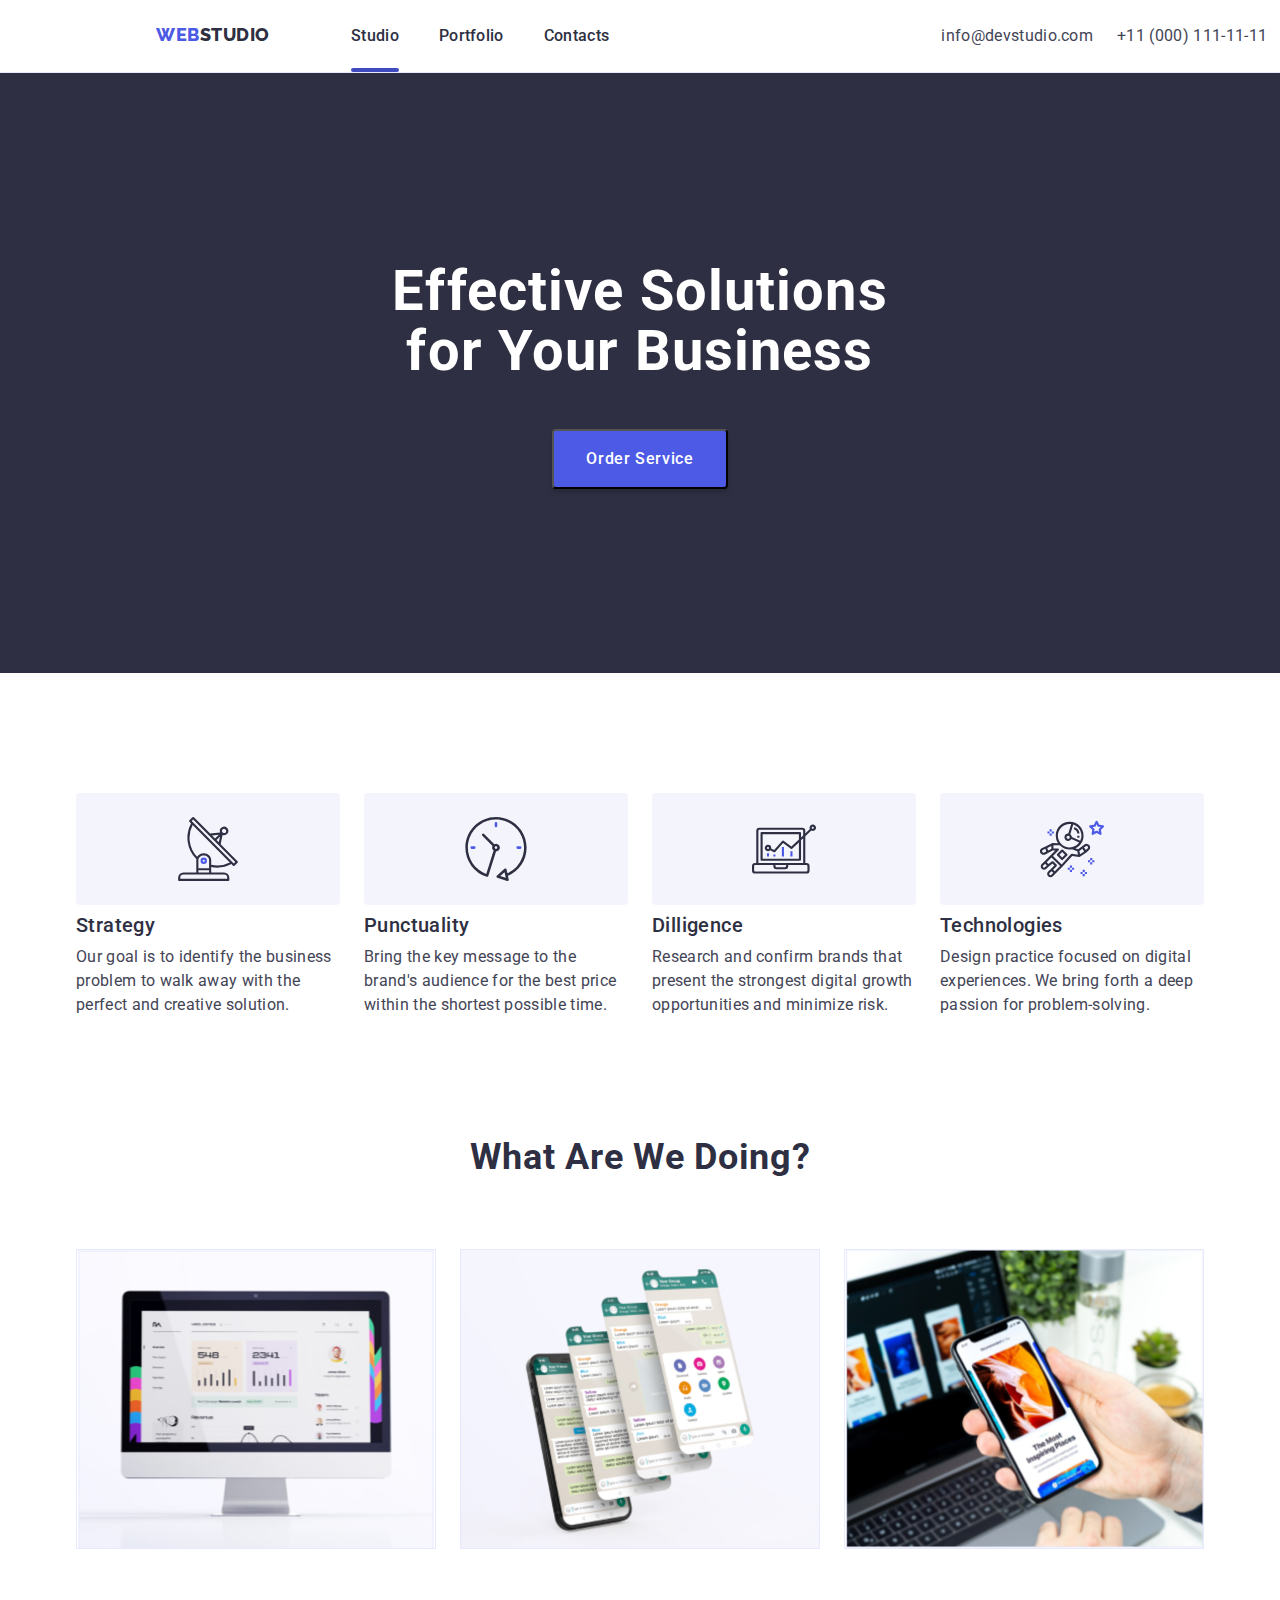
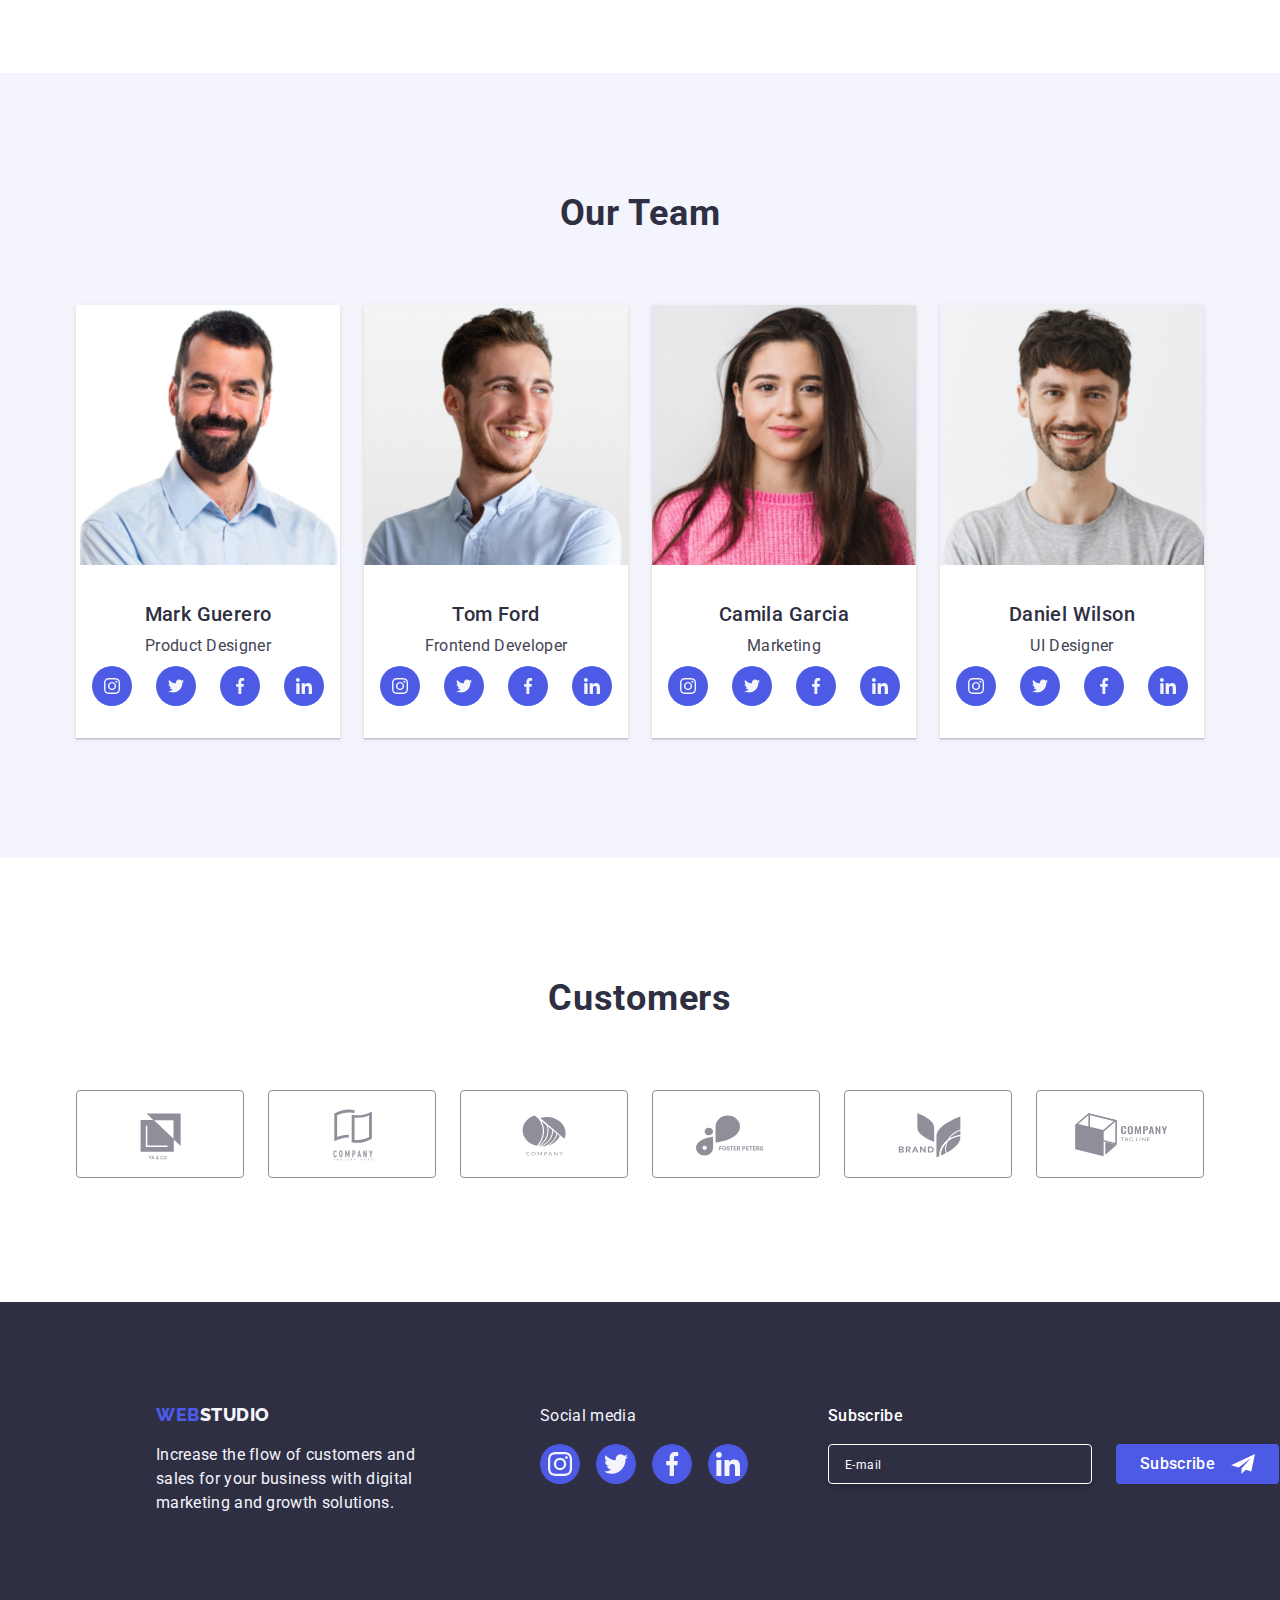
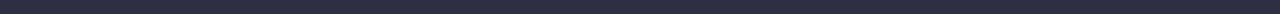
==== commit aab6209a: "Change to 1440px" ====
--- a/index.html
+++ b/index.html
@@ -113,7 +113,7 @@
                 
             </section>
      <!--Features-->        
-        <section class="container">
+        <section class="features-section container">
             <ul class="feature">
                     <li>
                         <h2>Strategy</h2>
@@ -148,6 +148,7 @@
      <!--What are We doing?-->
         <section class="section container">
             <h2 class="section-2-header">What are we doing?</h2>
+            <div class="section-2-list"> 
             <ul>
                 <li>
                     <img class="img123" src="Images/Pic1.jpg" alt="Interactive Dashboard" width="300px"
@@ -162,6 +163,7 @@
                             height="300px">
                 </li>
             </ul>
+        </div>
         </section>
     
      <!--Our Team Section-->    
@@ -252,7 +254,8 @@
     <!--Customers-->
     <section class="clients container section">
         <h2 class="clients-header">Customers</h2>
-        <ul class="clients-list">
+        <div class="clients-list">
+        <ul>
             <li class="clients-item"><svg class="clients-icon">
                 <use href="./Images/icons.svg#icon-Client-1"></use>
               </svg></li></li>
@@ -272,6 +275,7 @@
                 <use href="./Images/icons.svg#icon-Client-6"></use>
               </svg></li></li>
         </ul>
+    </div>
     </section>
     </main>
      <!--Footer-->
--- a/css/style.css
+++ b/css/style.css
@@ -33,7 +33,7 @@
  }
 
 .container {
-    max-width: 1158px;
+    max-width: 1440px; /* 1158 px or 1440px */
     margin: 0 auto;
 }
 .section {
@@ -56,7 +56,7 @@
 }
 
 .top-line-bg {
-    display: inline-flex;
+    display: flex;
     align-items: center;
     border-bottom: 1px solid var(--CORNFLOWER);
     background: var(--WHITE);
@@ -66,7 +66,7 @@
     margin-right: 76px;
     margin-top: 24px;
     margin-bottom: 24px;
-    /* margin-left: 156px; should be*/
+    margin-left: 156px;/*  should be*/
 }
 
 .web-logo {
@@ -272,6 +272,12 @@
 /* -------------------------------------------------------------------------------------- */
 /* Start of Section 1 */
 /* <!--Icons for Advantages--> */
+.advantages,
+.features-section,
+.section-2-list,
+.clients-list {
+    display: flex;
+}
 .icon-list {
     margin-top: 120px;
    list-style: none;
@@ -522,9 +528,9 @@
     display: flex;
     flex-direction: row;
 } 
-/* .logo-footer {
-     margin-left: 156px;
-}*/
+.logo-footer {
+     padding-left: 156px;
+}
 .studio-logo-foot {
     color: var(--CLOUD);
     font-family: Raleway;
@@ -641,6 +647,7 @@
 
 .subscribe-button {
     display: flex;
+    /* padding-right: 159px; */
     justify-content: center;
     align-content: center;
     gap: 16px;
@@ -752,7 +759,7 @@
 .row-left {
     padding-top: 72px;
     padding-bottom: 1056px;
-    justify-content: left;
+   padding-left: 105px;
     display: flex;
     flex-shrink: 0;
     gap: 24px;
